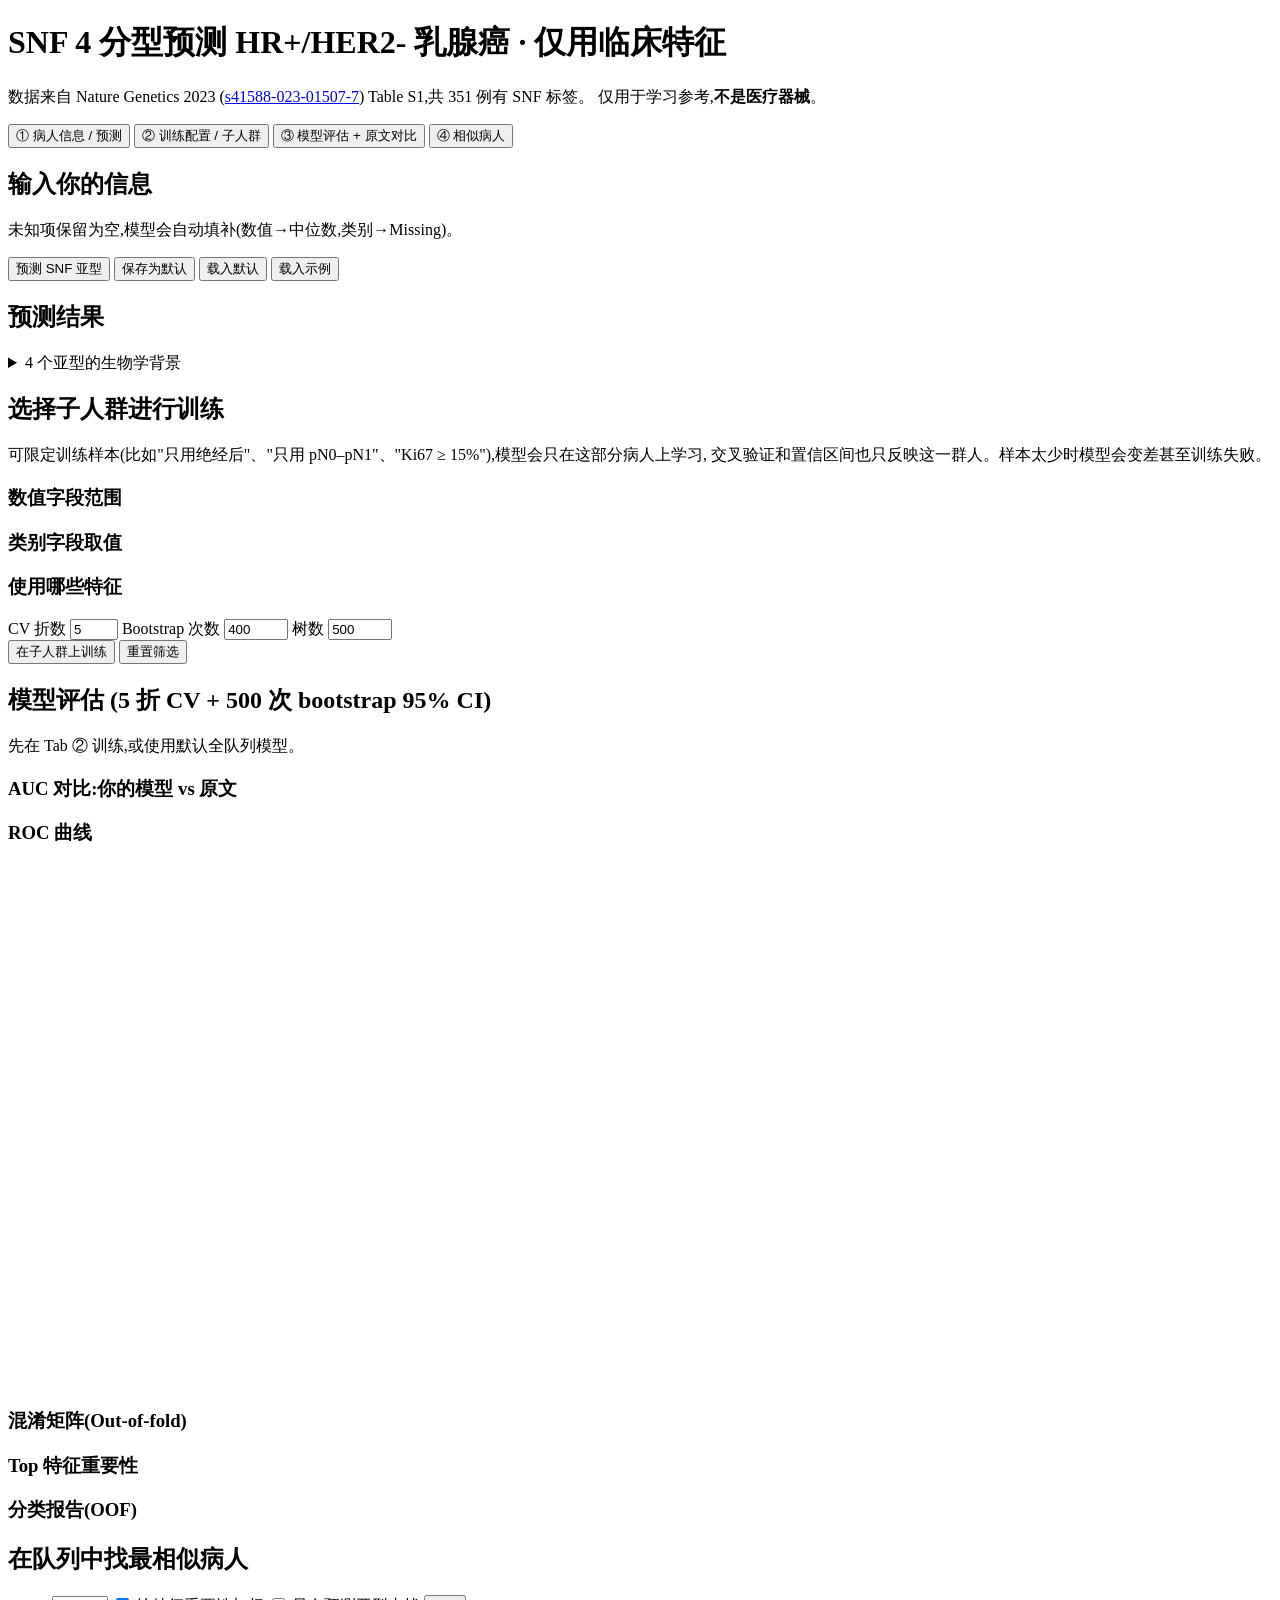
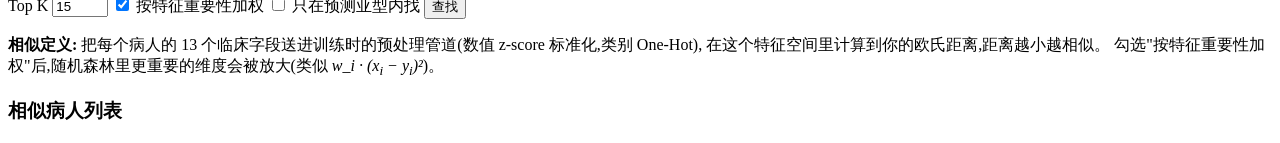
==== web/static/index.html @ ed5b4c61 "feat(web): FastAPI + vanilla HTML UI with subpop training, CIs and paper benchmarks - src/training.p" ====
<!doctype html>
<html lang="zh-CN">
<head>
<meta charset="utf-8" />
<meta name="viewport" content="width=device-width, initial-scale=1" />
<title>SNF 分型预测(临床特征)</title>
<link rel="stylesheet" href="/static/style.css" />
</head>
<body>
<header>
  <h1>SNF 4 分型预测 <span class="sub">HR+/HER2- 乳腺癌 · 仅用临床特征</span></h1>
  <p class="caption">
    数据来自 Nature Genetics 2023 (<a target="_blank" href="https://www.nature.com/articles/s41588-023-01507-7">s41588-023-01507-7</a>) Table S1,共 351 例有 SNF 标签。
    仅用于学习参考,<b>不是医疗器械</b>。
  </p>
</header>

<nav class="tabs">
  <button class="tab active" data-tab="tab-predict">① 病人信息 / 预测</button>
  <button class="tab" data-tab="tab-train">② 训练配置 / 子人群</button>
  <button class="tab" data-tab="tab-results">③ 模型评估 + 原文对比</button>
  <button class="tab" data-tab="tab-similar">④ 相似病人</button>
</nav>

<main>
  <!-- ===================== Tab 1: 病人输入 + 预测 ===================== -->
  <section id="tab-predict" class="tab-panel active">
    <div class="card">
      <h2>输入你的信息</h2>
      <p class="hint">未知项保留为空,模型会自动填补(数值→中位数,类别→Missing)。</p>
      <form id="patient-form" class="grid"></form>
      <div class="actions">
        <button id="btn-predict" class="primary">预测 SNF 亚型</button>
        <button id="btn-save-default" class="ghost">保存为默认</button>
        <button id="btn-load-default" class="ghost">载入默认</button>
        <button id="btn-load-example" class="ghost">载入示例</button>
      </div>
    </div>

    <div id="predict-result" class="card hidden">
      <h2>预测结果</h2>
      <div id="predict-summary"></div>
      <div id="prob-bars"></div>
      <div class="interpretation" id="interpretation"></div>
      <details>
        <summary>4 个亚型的生物学背景</summary>
        <div id="subtype-desc"></div>
      </details>
      <p class="hint" id="predict-model-info"></p>
    </div>
  </section>

  <!-- ===================== Tab 2: 训练 / 子人群 ===================== -->
  <section id="tab-train" class="tab-panel">
    <div class="card">
      <h2>选择子人群进行训练</h2>
      <p class="hint">
        可限定训练样本(比如"只用绝经后"、"只用 pN0–pN1"、"Ki67 ≥ 15%"),模型会只在这部分病人上学习,
        交叉验证和置信区间也只反映这一群人。样本太少时模型会变差甚至训练失败。
      </p>

      <h3>数值字段范围</h3>
      <div id="numeric-filters" class="grid"></div>

      <h3>类别字段取值</h3>
      <div id="categorical-filters" class="grid"></div>

      <h3>使用哪些特征</h3>
      <div id="feature-checkboxes" class="checkbox-grid"></div>

      <div class="row">
        <label>CV 折数 <input id="n-splits" type="number" value="5" min="2" max="10" /></label>
        <label>Bootstrap 次数 <input id="n-boot" type="number" value="400" min="50" max="5000" step="50" /></label>
        <label>树数 <input id="n-estimators" type="number" value="500" min="100" max="2000" step="100" /></label>
      </div>

      <div class="actions">
        <button id="btn-train" class="primary">在子人群上训练</button>
        <button id="btn-reset-filter" class="ghost">重置筛选</button>
        <span id="filter-stat" class="stat"></span>
      </div>
    </div>
  </section>

  <!-- ===================== Tab 3: 结果 + 基准对比 ===================== -->
  <section id="tab-results" class="tab-panel">
    <div class="card">
      <h2>模型评估 <span class="hint">(5 折 CV + 500 次 bootstrap 95% CI)</span></h2>
      <p class="hint">先在 Tab ② 训练,或使用默认全队列模型。</p>
      <div id="cv-summary"></div>

      <h3>AUC 对比:你的模型 vs 原文</h3>
      <div id="bench-table"></div>

      <h3>ROC 曲线</h3>
      <div class="canvas-wrap">
        <canvas id="roc-canvas" width="520" height="520"></canvas>
      </div>

      <h3>混淆矩阵(Out-of-fold)</h3>
      <div id="cm-table"></div>

      <h3>Top 特征重要性</h3>
      <div id="feat-imp"></div>

      <h3>分类报告(OOF)</h3>
      <pre id="classification-report"></pre>
    </div>
  </section>

  <!-- ===================== Tab 4: 相似病人 ===================== -->
  <section id="tab-similar" class="tab-panel">
    <div class="card">
      <h2>在队列中找最相似病人</h2>
      <div class="row">
        <label>Top K <input id="sim-k" type="number" value="15" min="3" max="100" /></label>
        <label><input type="checkbox" id="sim-weight" checked /> 按特征重要性加权</label>
        <label><input type="checkbox" id="sim-same" /> 只在预测亚型内找</label>
        <button id="btn-similar" class="primary">查找</button>
      </div>
      <p class="hint">
        <b>相似定义:</b> 把每个病人的 13 个临床字段送进训练时的预处理管道(数值 z-score 标准化,类别 One-Hot),
        在这个特征空间里计算到你的欧氏距离,距离越小越相似。
        勾选"按特征重要性加权"后,随机森林里更重要的维度会被放大(类似 <i>w_i · (x<sub>i</sub> − y<sub>i</sub>)²</i>)。
      </p>

      <div id="sim-summary"></div>

      <h3>相似病人列表</h3>
      <div id="sim-table" class="table-scroll"></div>
    </div>
  </section>
</main>

<script src="/static/app.js"></script>
</body>
</html>
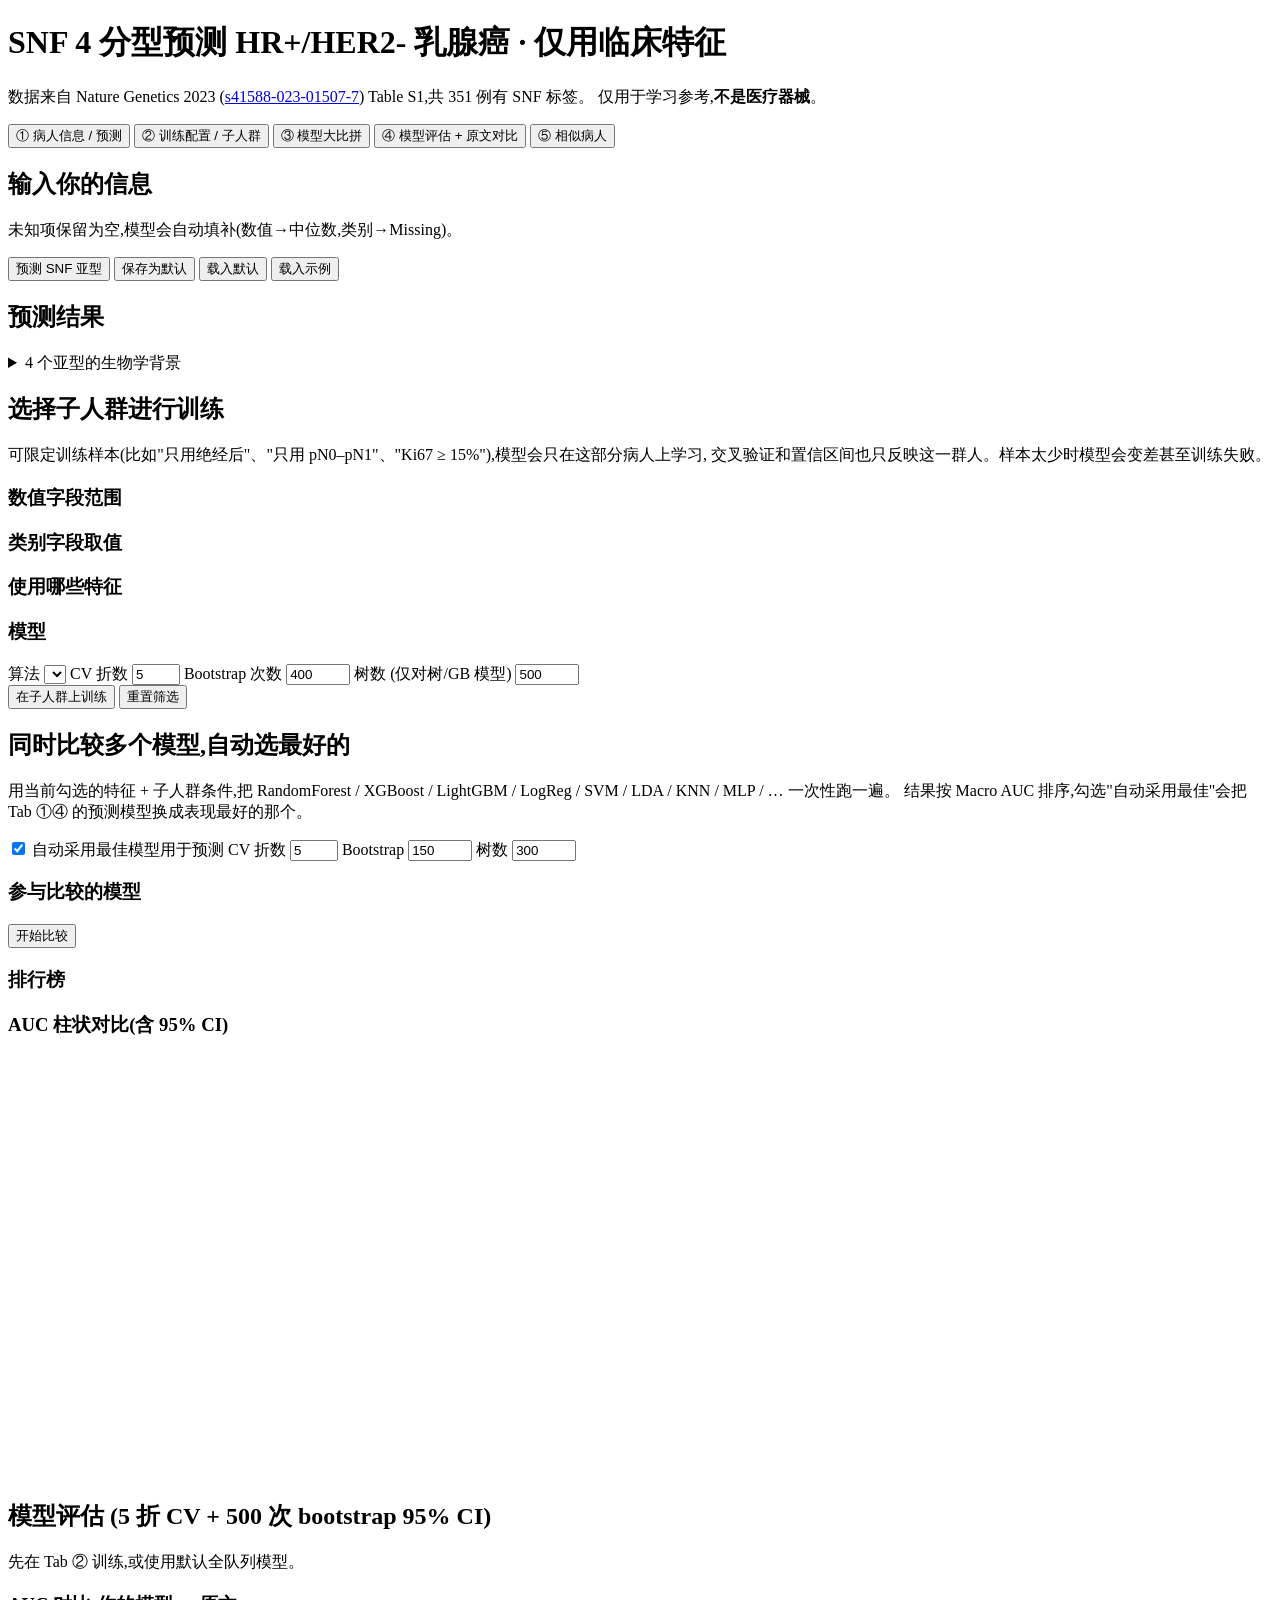
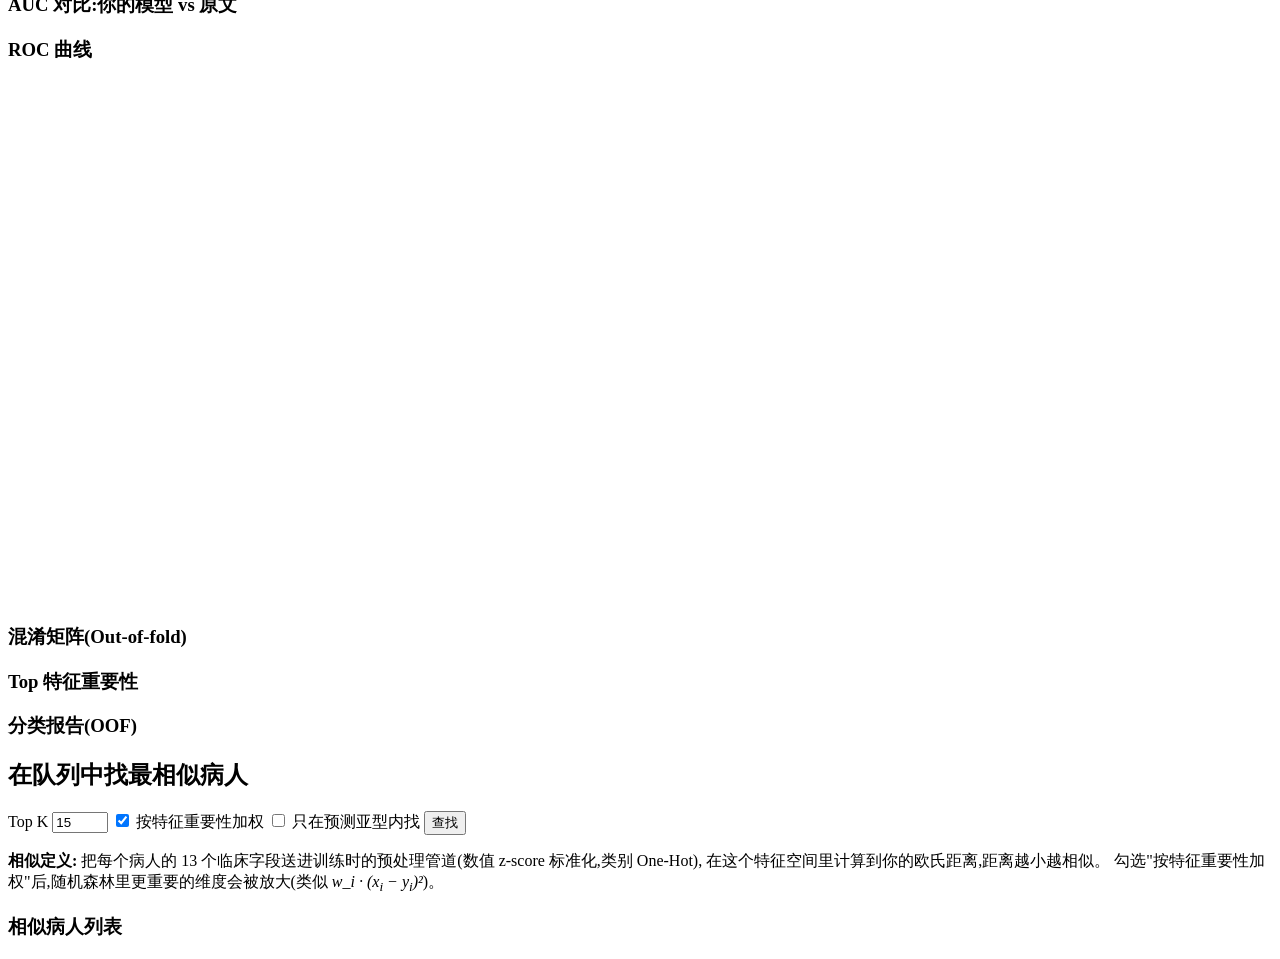
==== commit 2a5422f0: "feat: adjuvant therapy fields + 16-model shoot-out + /api/compare Clinical features - data_loader: a" ====
--- a/web/static/index.html
+++ b/web/static/index.html
@@ -18,8 +18,9 @@
 <nav class="tabs">
   <button class="tab active" data-tab="tab-predict">① 病人信息 / 预测</button>
   <button class="tab" data-tab="tab-train">② 训练配置 / 子人群</button>
-  <button class="tab" data-tab="tab-results">③ 模型评估 + 原文对比</button>
-  <button class="tab" data-tab="tab-similar">④ 相似病人</button>
+  <button class="tab" data-tab="tab-compare">③ 模型大比拼</button>
+  <button class="tab" data-tab="tab-results">④ 模型评估 + 原文对比</button>
+  <button class="tab" data-tab="tab-similar">⑤ 相似病人</button>
 </nav>
 
 <main>
@@ -68,16 +69,50 @@
       <h3>使用哪些特征</h3>
       <div id="feature-checkboxes" class="checkbox-grid"></div>
 
+      <h3>模型</h3>
       <div class="row">
+        <label>算法
+          <select id="train-model"></select>
+        </label>
         <label>CV 折数 <input id="n-splits" type="number" value="5" min="2" max="10" /></label>
         <label>Bootstrap 次数 <input id="n-boot" type="number" value="400" min="50" max="5000" step="50" /></label>
-        <label>树数 <input id="n-estimators" type="number" value="500" min="100" max="2000" step="100" /></label>
+        <label>树数 (仅对树/GB 模型) <input id="n-estimators" type="number" value="500" min="100" max="2000" step="100" /></label>
       </div>
 
       <div class="actions">
         <button id="btn-train" class="primary">在子人群上训练</button>
         <button id="btn-reset-filter" class="ghost">重置筛选</button>
         <span id="filter-stat" class="stat"></span>
+      </div>
+    </div>
+  </section>
+
+  <!-- ===================== Tab 3: 模型大比拼 ===================== -->
+  <section id="tab-compare" class="tab-panel">
+    <div class="card">
+      <h2>同时比较多个模型,自动选最好的</h2>
+      <p class="hint">
+        用当前勾选的特征 + 子人群条件,把 RandomForest / XGBoost / LightGBM / LogReg / SVM / LDA / KNN / MLP / … 一次性跑一遍。
+        结果按 Macro AUC 排序,勾选"自动采用最佳"会把 Tab ①④ 的预测模型换成表现最好的那个。
+      </p>
+      <div class="row">
+        <label><input type="checkbox" id="compare-auto" checked> 自动采用最佳模型用于预测</label>
+        <label>CV 折数 <input id="cmp-splits" type="number" value="5" min="2" max="10" /></label>
+        <label>Bootstrap <input id="cmp-boot" type="number" value="150" min="50" max="2000" step="50" /></label>
+        <label>树数 <input id="cmp-trees" type="number" value="300" min="50" max="1000" step="50" /></label>
+      </div>
+      <h3>参与比较的模型</h3>
+      <div id="compare-models-box" class="checkbox-grid"></div>
+      <div class="actions">
+        <button id="btn-compare" class="primary">开始比较</button>
+        <span id="compare-status" class="stat"></span>
+      </div>
+
+      <div id="compare-result" class="hidden">
+        <h3>排行榜</h3>
+        <div id="compare-table" class="table-scroll"></div>
+        <h3>AUC 柱状对比(含 95% CI)</h3>
+        <div class="canvas-wrap"><canvas id="cmp-canvas" width="760" height="420"></canvas></div>
       </div>
     </div>
   </section>
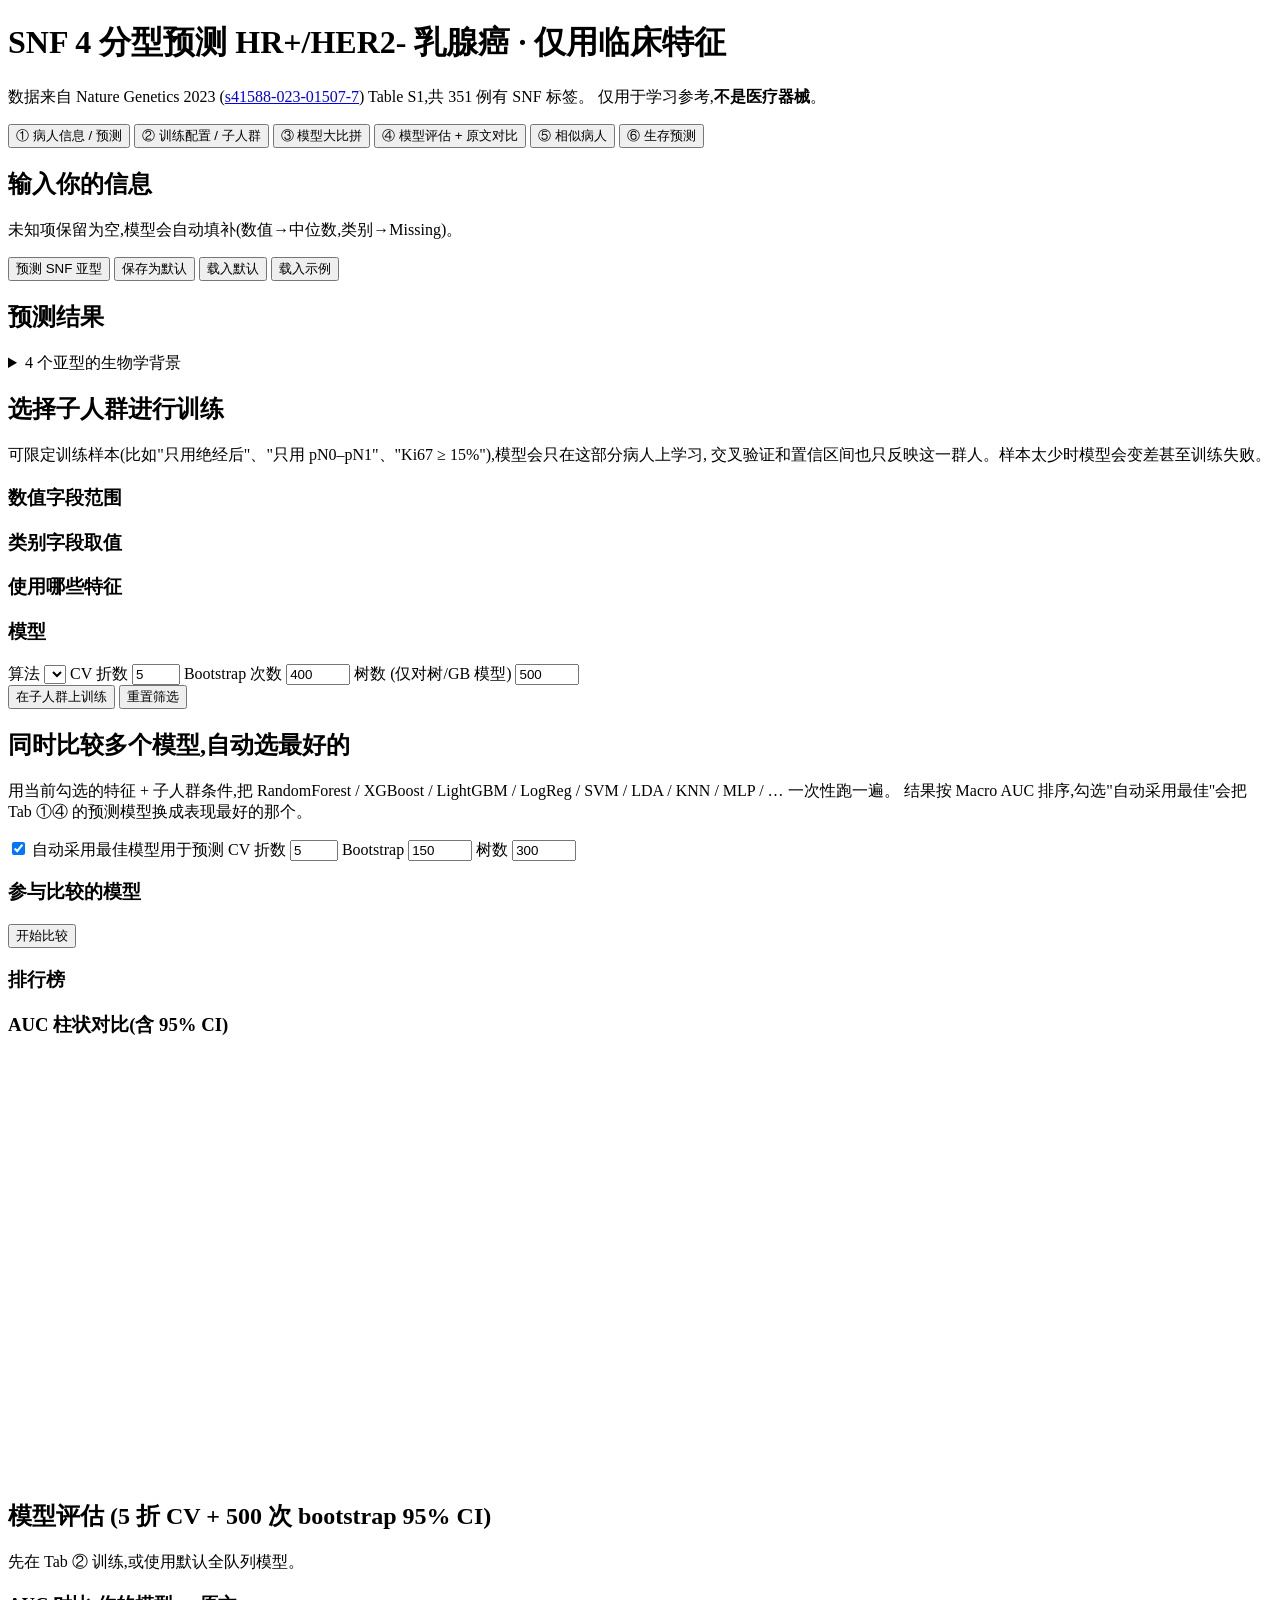
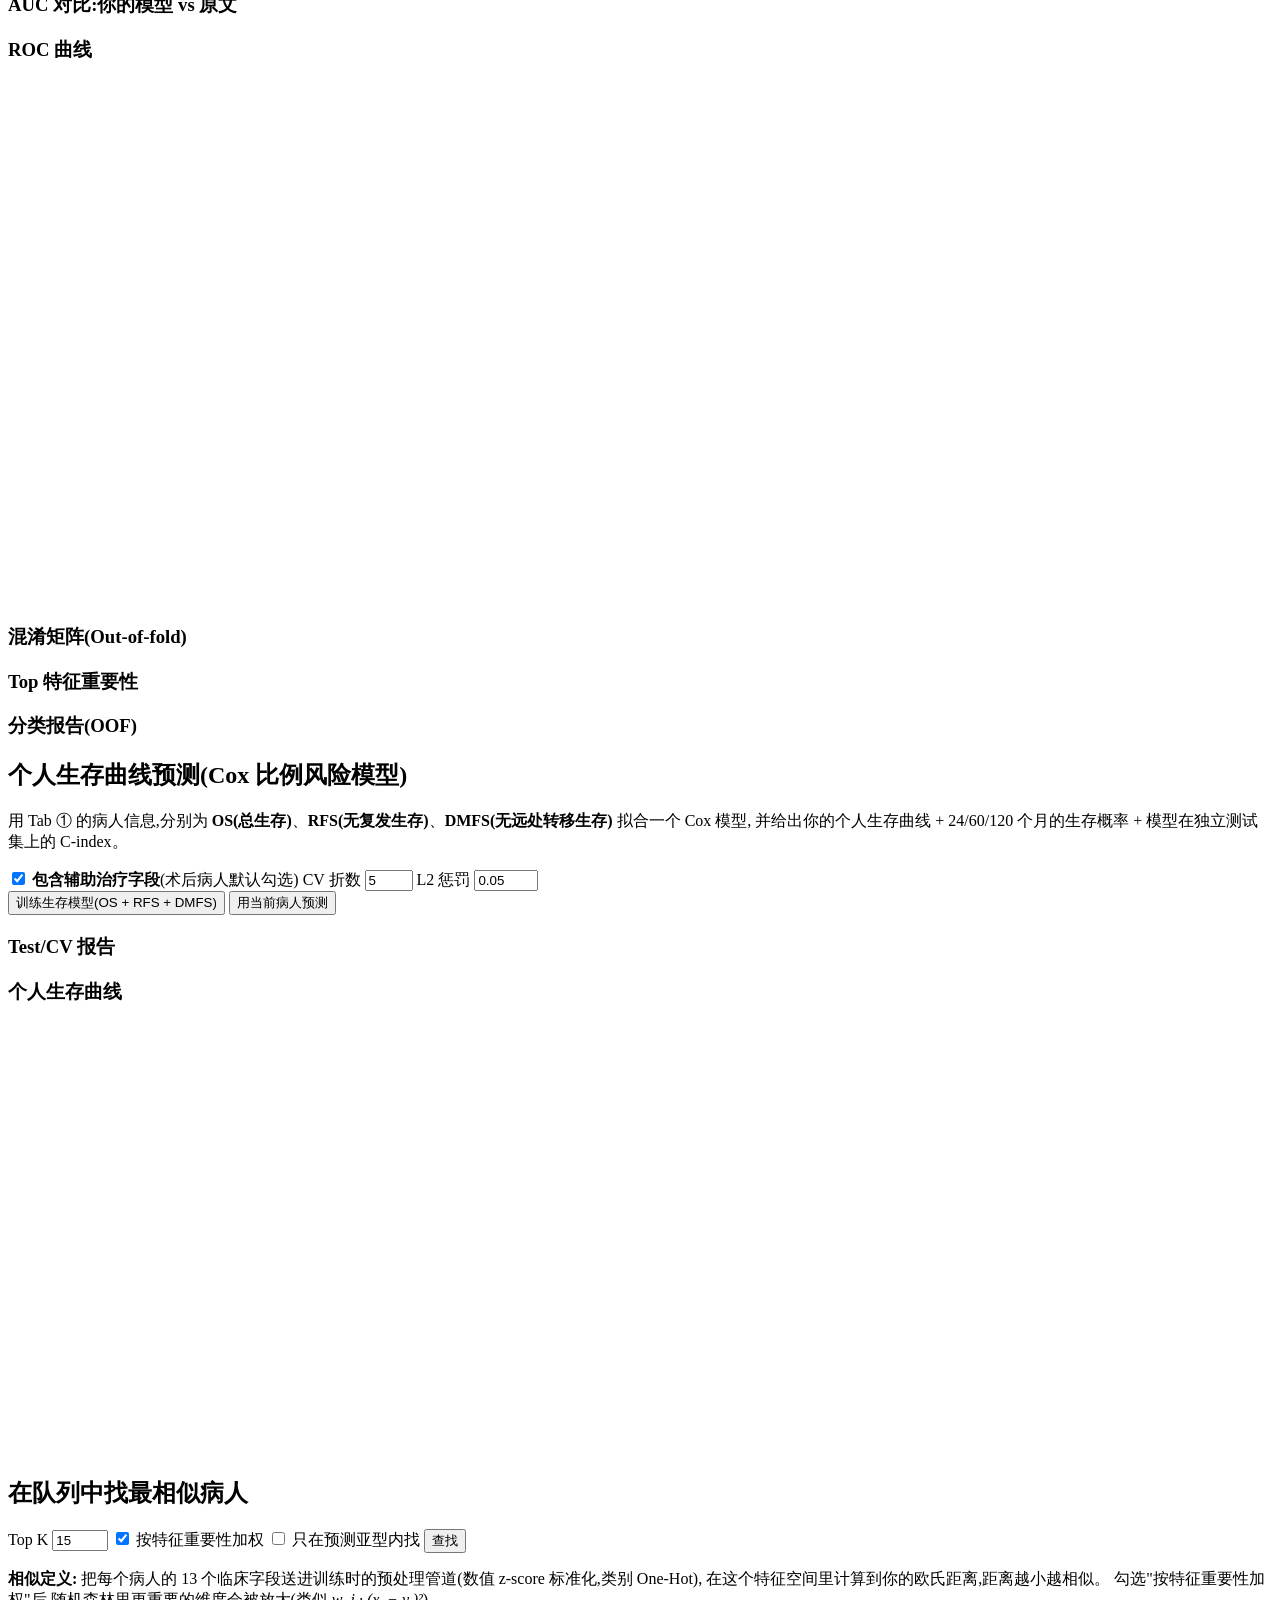
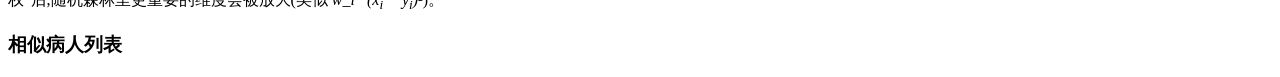
==== commit aaae37a2: "feat: OvR binary ensembles + CoxPH survival prediction (train/test/CV) Changes in this PR ----------" ====
--- a/web/static/index.html
+++ b/web/static/index.html
@@ -21,6 +21,7 @@
   <button class="tab" data-tab="tab-compare">③ 模型大比拼</button>
   <button class="tab" data-tab="tab-results">④ 模型评估 + 原文对比</button>
   <button class="tab" data-tab="tab-similar">⑤ 相似病人</button>
+  <button class="tab" data-tab="tab-survival">⑥ 生存预测</button>
 </nav>
 
 <main>
@@ -143,6 +144,41 @@
     </div>
   </section>
 
+  <!-- ===================== Tab 6: 生存预测 ===================== -->
+  <section id="tab-survival" class="tab-panel">
+    <div class="card">
+      <h2>个人生存曲线预测(Cox 比例风险模型)</h2>
+      <p class="hint">
+        用 Tab ① 的病人信息,分别为 <b>OS(总生存)</b>、<b>RFS(无复发生存)</b>、<b>DMFS(无远处转移生存)</b> 拟合一个 Cox 模型,
+        并给出你的个人生存曲线 + 24/60/120 个月的生存概率 + 模型在独立测试集上的 C-index。
+      </p>
+      <div class="row">
+        <label><input type="checkbox" id="surv-treatment" checked> <b>包含辅助治疗字段</b>(术后病人默认勾选)</label>
+        <label>CV 折数 <input id="surv-splits" type="number" value="5" min="2" max="10" /></label>
+        <label>L2 惩罚 <input id="surv-pen" type="number" step="0.01" value="0.05" min="0" max="1" /></label>
+      </div>
+      <div class="actions">
+        <button id="btn-surv-train" class="primary">训练生存模型(OS + RFS + DMFS)</button>
+        <button id="btn-surv-predict" class="ghost">用当前病人预测</button>
+        <span id="surv-status" class="stat"></span>
+      </div>
+
+      <div id="surv-perf" class="hidden">
+        <h3>Test/CV 报告</h3>
+        <div id="surv-perf-table"></div>
+      </div>
+
+      <div id="surv-plot-wrap" class="hidden">
+        <h3>个人生存曲线</h3>
+        <div class="canvas-wrap">
+          <canvas id="surv-canvas" width="700" height="430"></canvas>
+        </div>
+        <div id="surv-milestones"></div>
+        <div id="surv-coef" class="hint"></div>
+      </div>
+    </div>
+  </section>
+
   <!-- ===================== Tab 4: 相似病人 ===================== -->
   <section id="tab-similar" class="tab-panel">
     <div class="card">
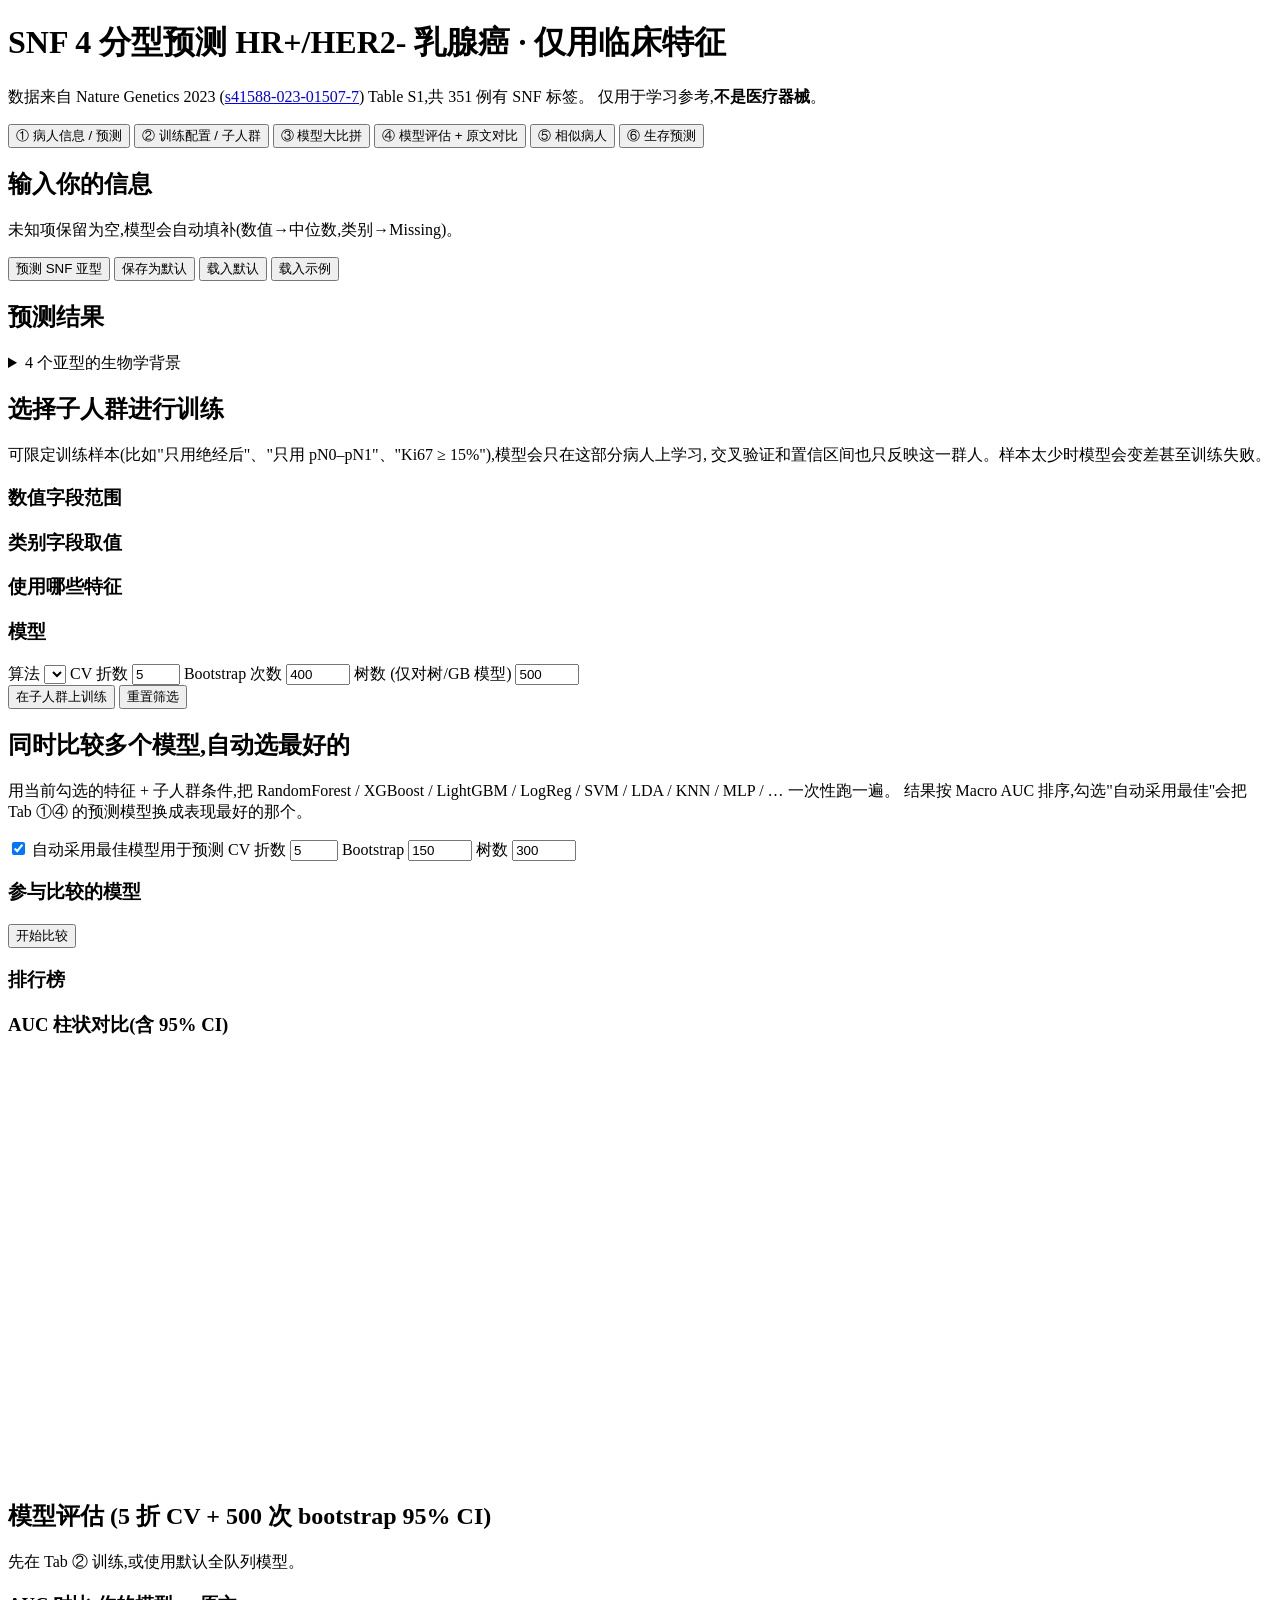
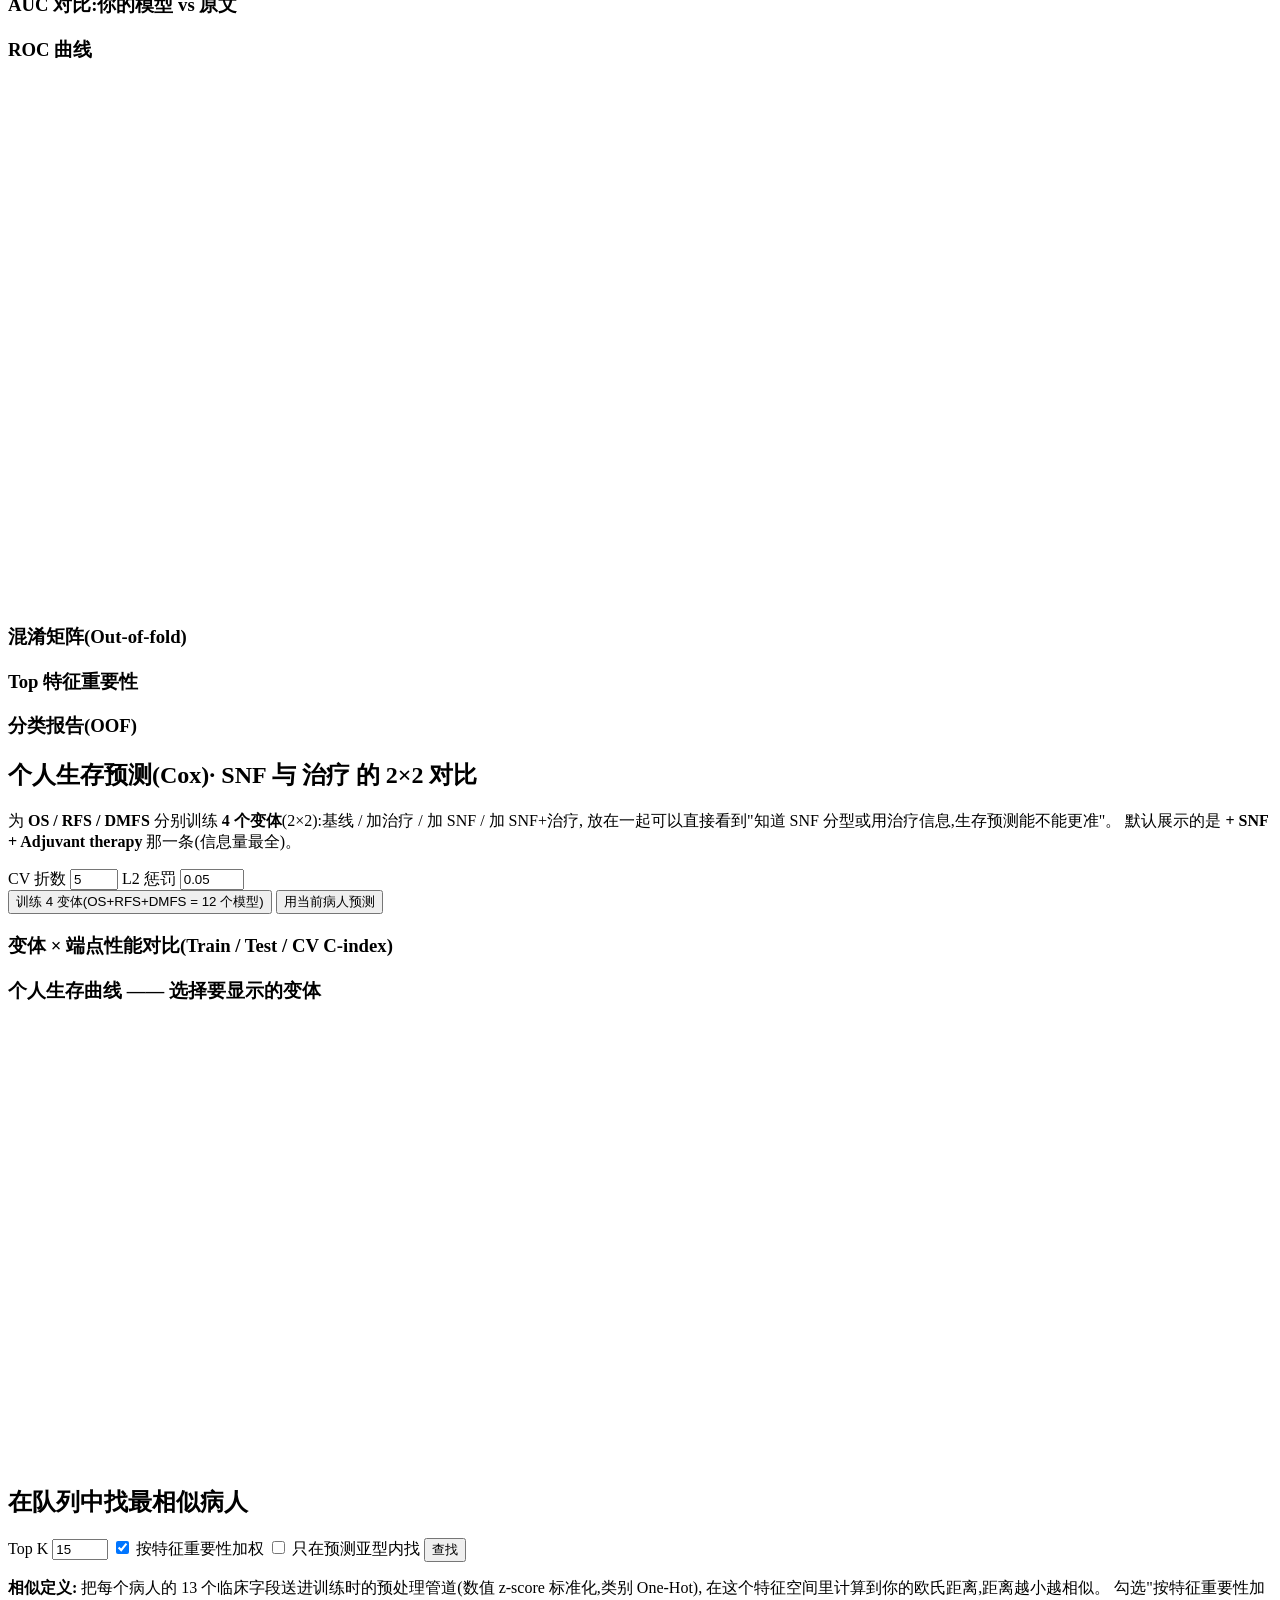
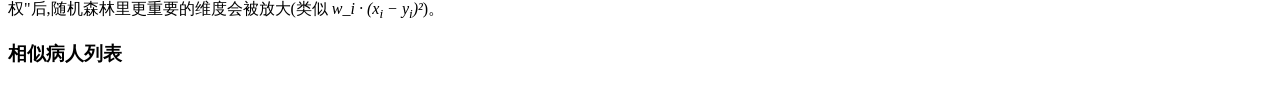
==== commit 783ff415: "feat: weighted AUC + 4-variant survival (SNF x Adjuvant) comparison 1) Weighted AUC alongside Macro " ====
--- a/web/static/index.html
+++ b/web/static/index.html
@@ -147,31 +147,32 @@
   <!-- ===================== Tab 6: 生存预测 ===================== -->
   <section id="tab-survival" class="tab-panel">
     <div class="card">
-      <h2>个人生存曲线预测(Cox 比例风险模型)</h2>
-      <p class="hint">
-        用 Tab ① 的病人信息,分别为 <b>OS(总生存)</b>、<b>RFS(无复发生存)</b>、<b>DMFS(无远处转移生存)</b> 拟合一个 Cox 模型,
-        并给出你的个人生存曲线 + 24/60/120 个月的生存概率 + 模型在独立测试集上的 C-index。
-      </p>
-      <div class="row">
-        <label><input type="checkbox" id="surv-treatment" checked> <b>包含辅助治疗字段</b>(术后病人默认勾选)</label>
+      <h2>个人生存预测(Cox)· SNF 与 治疗 的 2×2 对比</h2>
+      <p class="hint">
+        为 <b>OS / RFS / DMFS</b> 分别训练 <b>4 个变体</b>(2×2):基线 / 加治疗 / 加 SNF / 加 SNF+治疗,
+        放在一起可以直接看到"知道 SNF 分型或用治疗信息,生存预测能不能更准"。
+        默认展示的是 <b>+ SNF + Adjuvant therapy</b> 那一条(信息量最全)。
+      </p>
+      <div class="row">
         <label>CV 折数 <input id="surv-splits" type="number" value="5" min="2" max="10" /></label>
         <label>L2 惩罚 <input id="surv-pen" type="number" step="0.01" value="0.05" min="0" max="1" /></label>
       </div>
       <div class="actions">
-        <button id="btn-surv-train" class="primary">训练生存模型(OS + RFS + DMFS)</button>
+        <button id="btn-surv-train" class="primary">训练 4 变体(OS+RFS+DMFS = 12 个模型)</button>
         <button id="btn-surv-predict" class="ghost">用当前病人预测</button>
         <span id="surv-status" class="stat"></span>
       </div>
 
       <div id="surv-perf" class="hidden">
-        <h3>Test/CV 报告</h3>
-        <div id="surv-perf-table"></div>
+        <h3>变体 × 端点性能对比(Train / Test / CV C-index)</h3>
+        <div id="surv-perf-table" class="table-scroll"></div>
       </div>
 
       <div id="surv-plot-wrap" class="hidden">
-        <h3>个人生存曲线</h3>
+        <h3>个人生存曲线 —— 选择要显示的变体</h3>
+        <div class="row" id="surv-variant-picker"></div>
         <div class="canvas-wrap">
-          <canvas id="surv-canvas" width="700" height="430"></canvas>
+          <canvas id="surv-canvas" width="760" height="440"></canvas>
         </div>
         <div id="surv-milestones"></div>
         <div id="surv-coef" class="hint"></div>
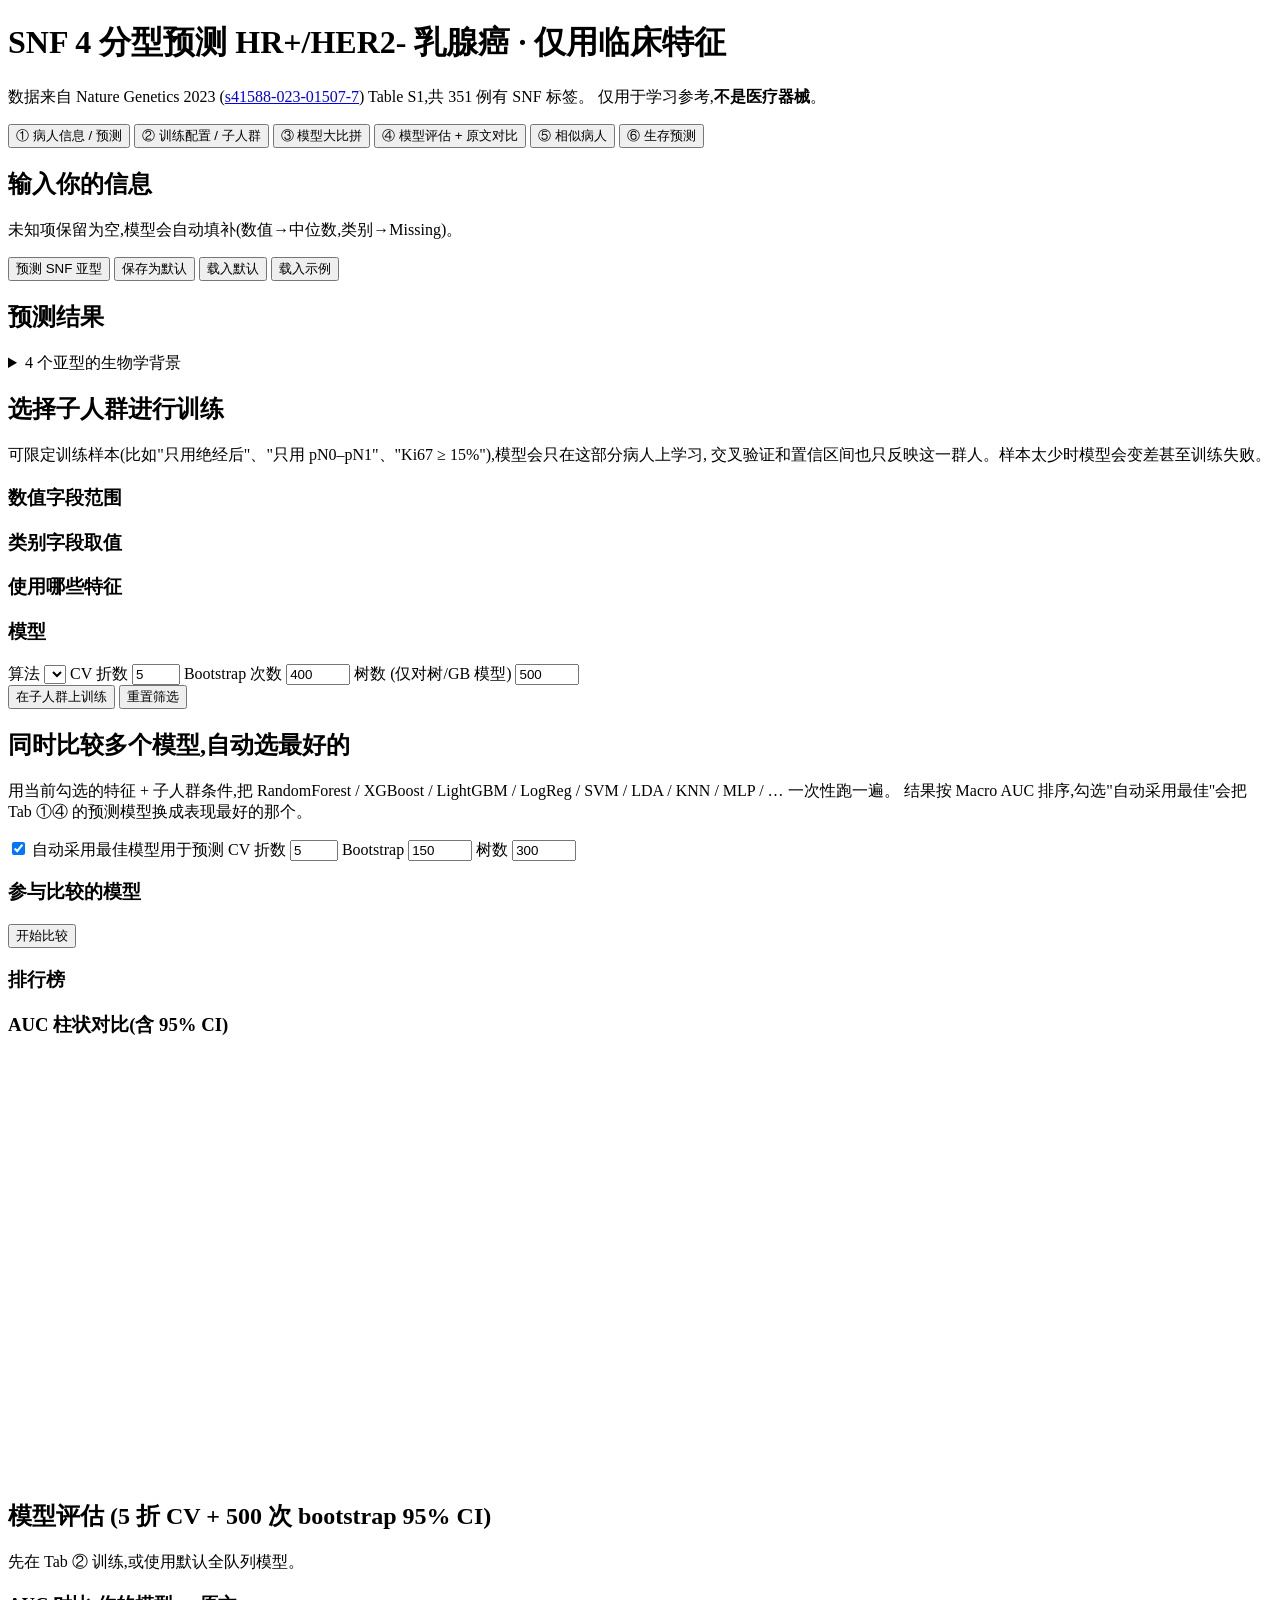
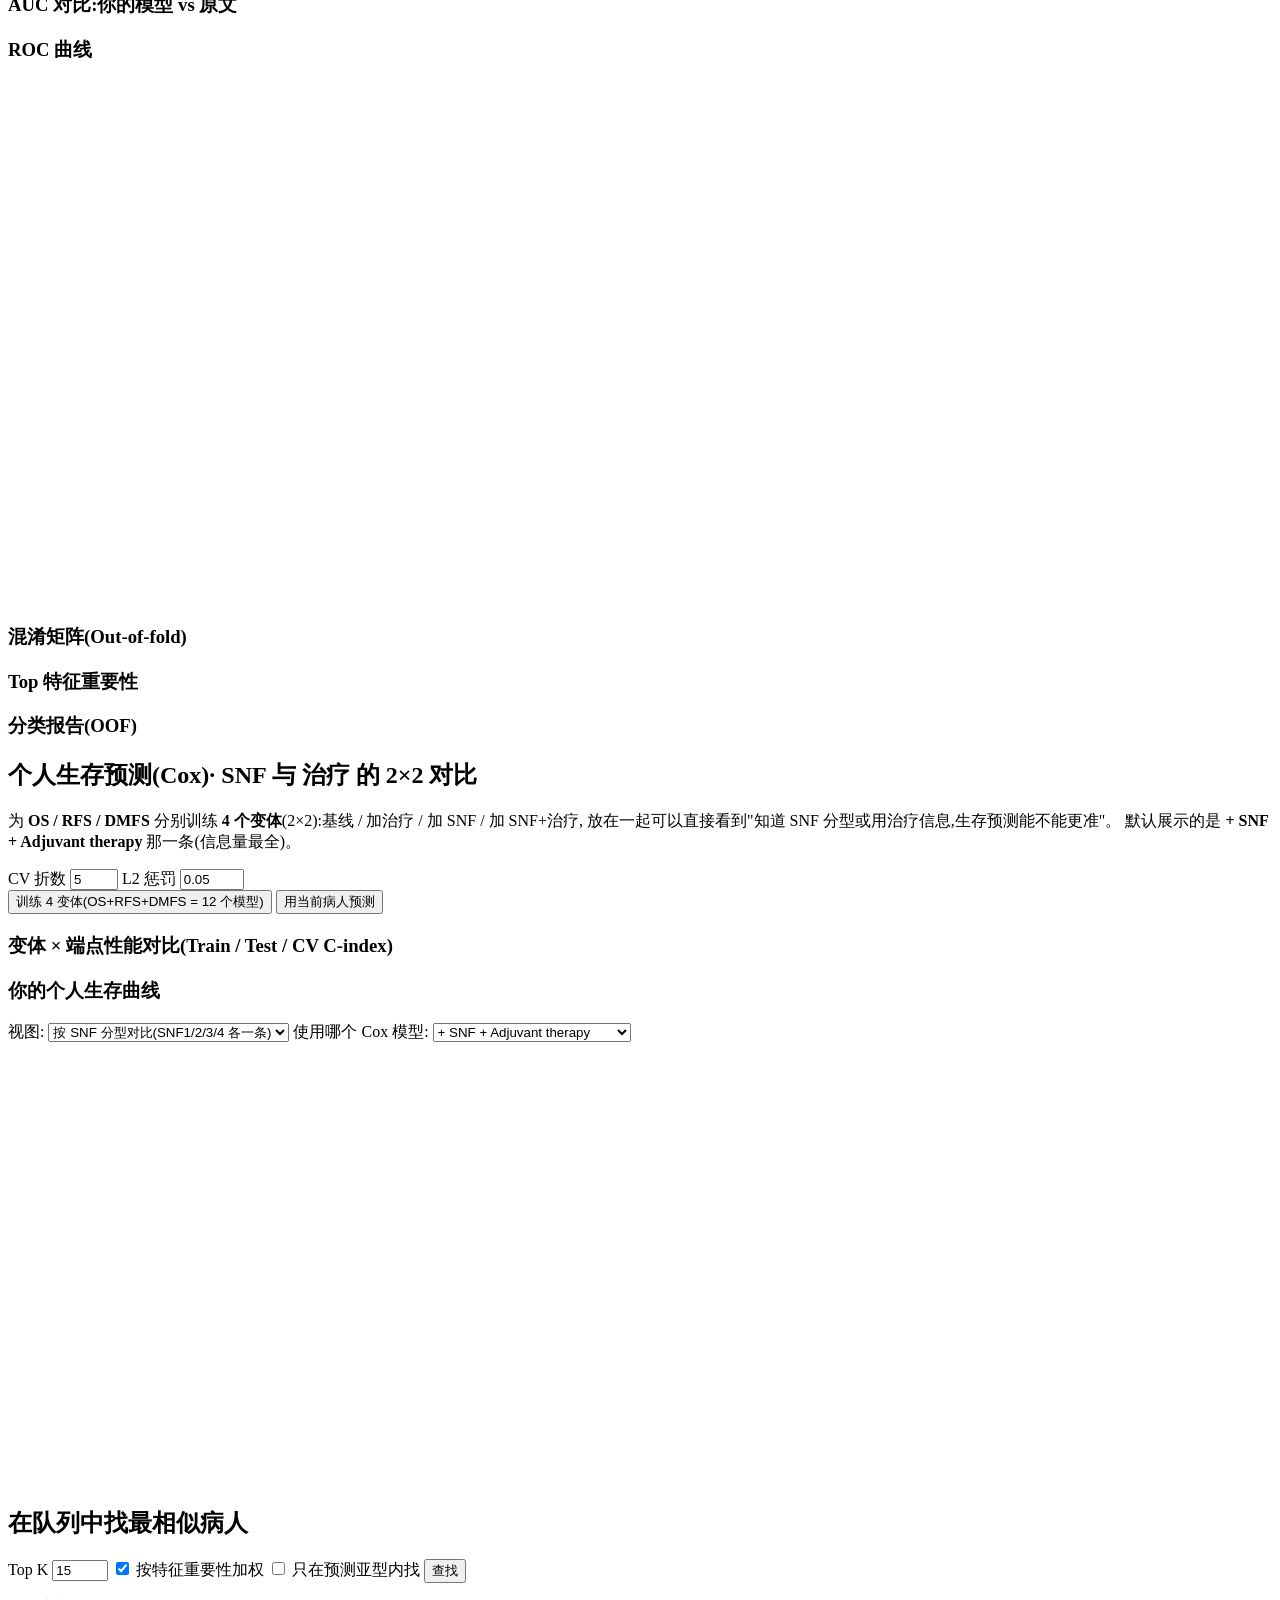
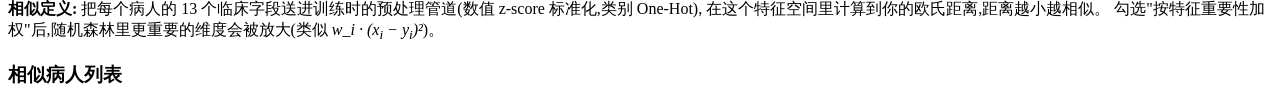
==== commit 3cc37d96: "feat(survival): subtype comparison view -- per-SNF personal curves + expected For the two SNF-contai" ====
--- a/web/static/index.html
+++ b/web/static/index.html
@@ -169,10 +169,25 @@
       </div>
 
       <div id="surv-plot-wrap" class="hidden">
-        <h3>个人生存曲线 —— 选择要显示的变体</h3>
+        <h3>你的个人生存曲线</h3>
+        <div class="row">
+          <label>视图:
+            <select id="surv-view-mode">
+              <option value="bysubtype" selected>按 SNF 分型对比(SNF1/2/3/4 各一条)</option>
+              <option value="byvariant">按变体对比(base/treat/snf/snf+treat)</option>
+            </select>
+          </label>
+          <label>使用哪个 Cox 模型:
+            <select id="surv-view-variant">
+              <option value="snf+treat" selected>+ SNF + Adjuvant therapy</option>
+              <option value="snf">+ SNF subtype (no treatment)</option>
+            </select>
+          </label>
+          <span id="surv-snf-prob" class="stat"></span>
+        </div>
         <div class="row" id="surv-variant-picker"></div>
         <div class="canvas-wrap">
-          <canvas id="surv-canvas" width="760" height="440"></canvas>
+          <canvas id="surv-canvas" width="900" height="440"></canvas>
         </div>
         <div id="surv-milestones"></div>
         <div id="surv-coef" class="hint"></div>
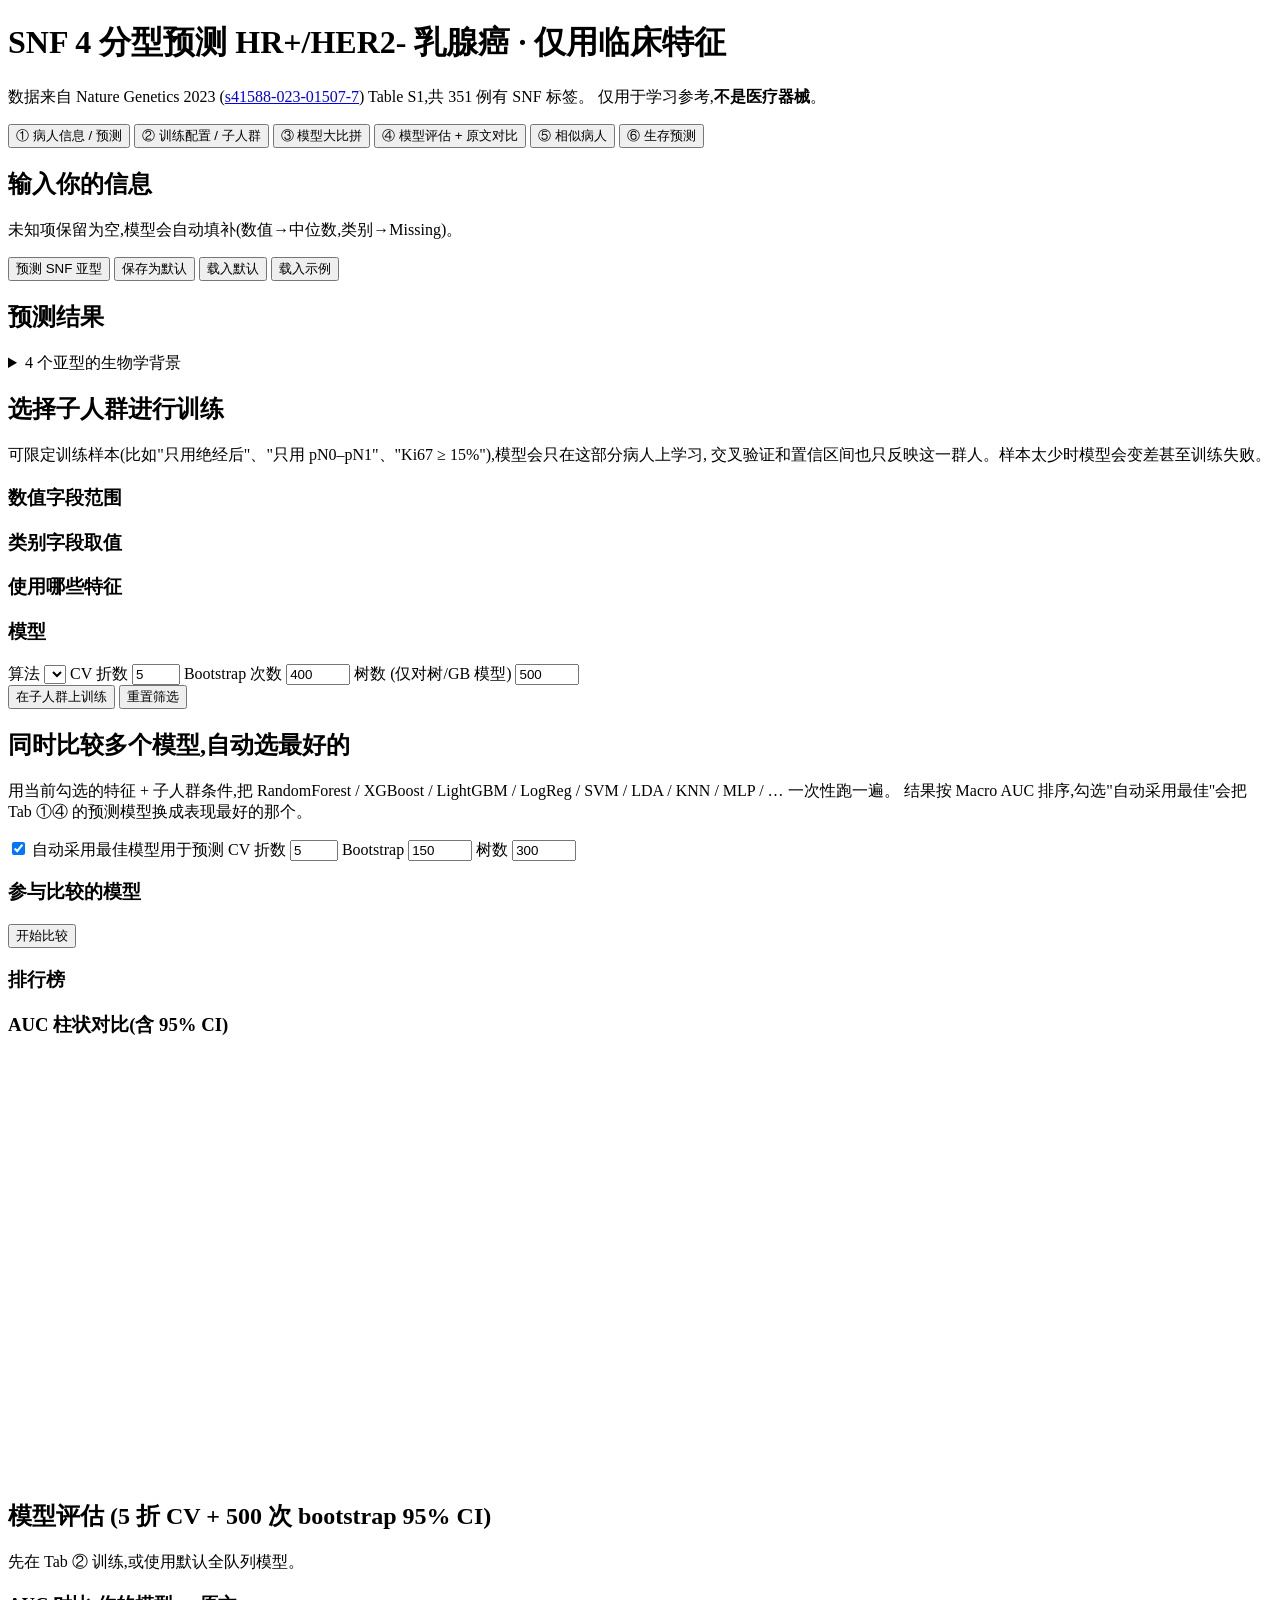
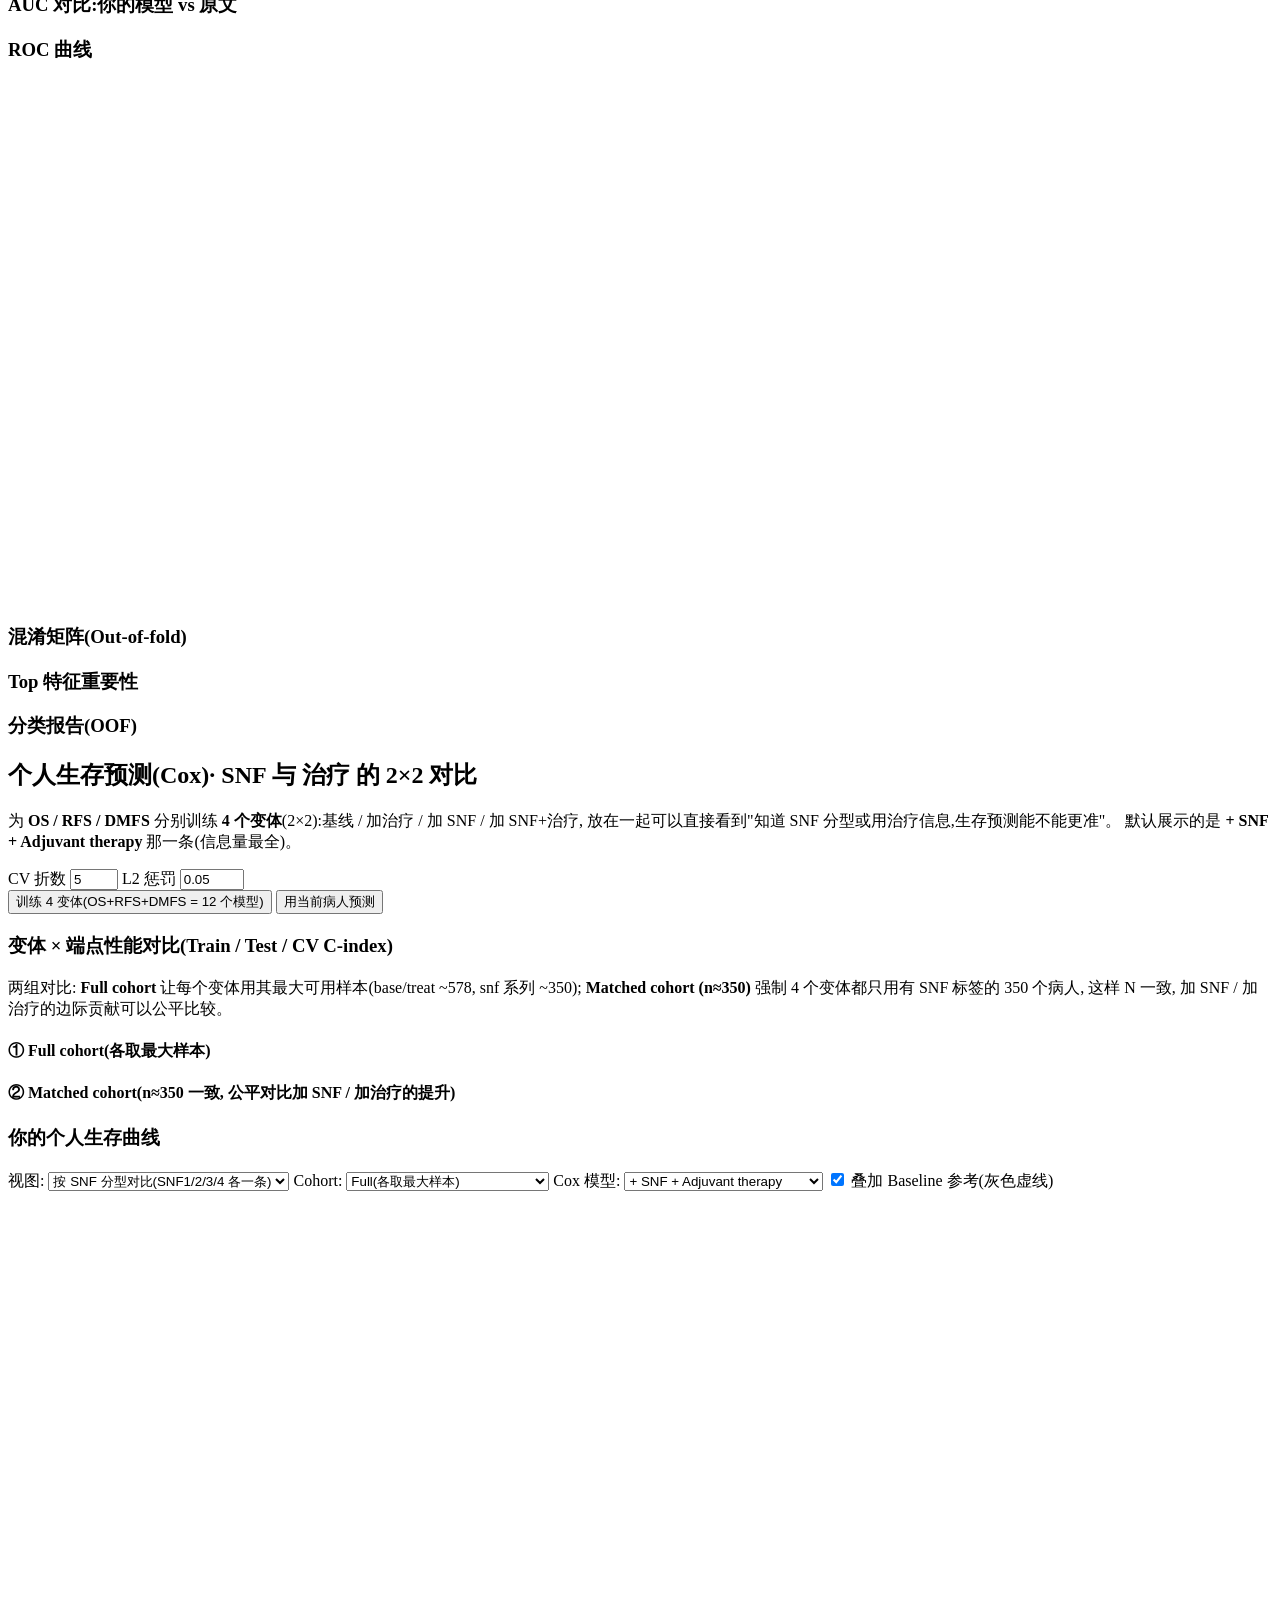
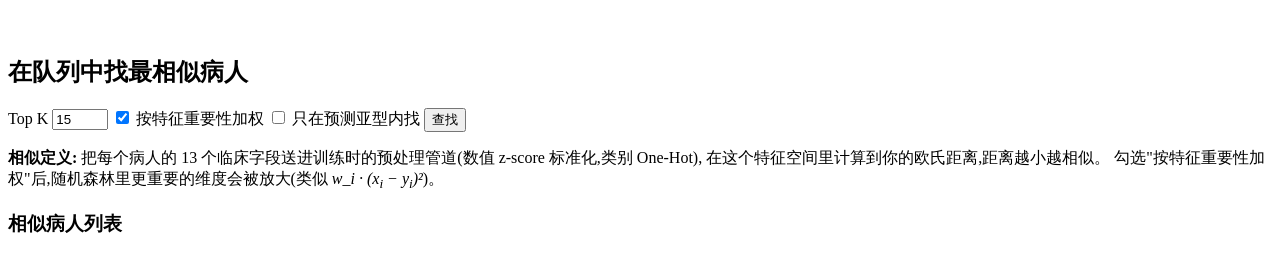
==== commit 271a8995: "feat(survival): matched-cohort comparison + Cox model picker w/ baseline overlay Two improvements re" ====
--- a/web/static/index.html
+++ b/web/static/index.html
@@ -165,7 +165,14 @@
 
       <div id="surv-perf" class="hidden">
         <h3>变体 × 端点性能对比(Train / Test / CV C-index)</h3>
+        <p class="hint">两组对比:
+          <b>Full cohort</b> 让每个变体用其最大可用样本(base/treat ~578, snf 系列 ~350);
+          <b>Matched cohort (n≈350)</b> 强制 4 个变体都只用有 SNF 标签的 350 个病人, 这样 N 一致, 加 SNF / 加治疗的边际贡献可以公平比较。
+        </p>
+        <h4>① Full cohort(各取最大样本)</h4>
         <div id="surv-perf-table" class="table-scroll"></div>
+        <h4>② Matched cohort(n≈350 一致, 公平对比加 SNF / 加治疗的提升)</h4>
+        <div id="surv-perf-matched" class="table-scroll"></div>
       </div>
 
       <div id="surv-plot-wrap" class="hidden">
@@ -177,12 +184,21 @@
               <option value="byvariant">按变体对比(base/treat/snf/snf+treat)</option>
             </select>
           </label>
-          <label>使用哪个 Cox 模型:
+          <label>Cohort:
+            <select id="surv-cohort">
+              <option value="full" selected>Full(各取最大样本)</option>
+              <option value="matched">Matched(n≈350,4 变体 N 一致)</option>
+            </select>
+          </label>
+          <label>Cox 模型:
             <select id="surv-view-variant">
               <option value="snf+treat" selected>+ SNF + Adjuvant therapy</option>
-              <option value="snf">+ SNF subtype (no treatment)</option>
+              <option value="snf">+ SNF subtype</option>
+              <option value="treat">+ Adjuvant therapy(不含 SNF)</option>
+              <option value="base">Baseline(临床特征 only)</option>
             </select>
           </label>
+          <label><input type="checkbox" id="surv-show-baseline" checked> 叠加 Baseline 参考(灰色虚线)</label>
           <span id="surv-snf-prob" class="stat"></span>
         </div>
         <div class="row" id="surv-variant-picker"></div>
